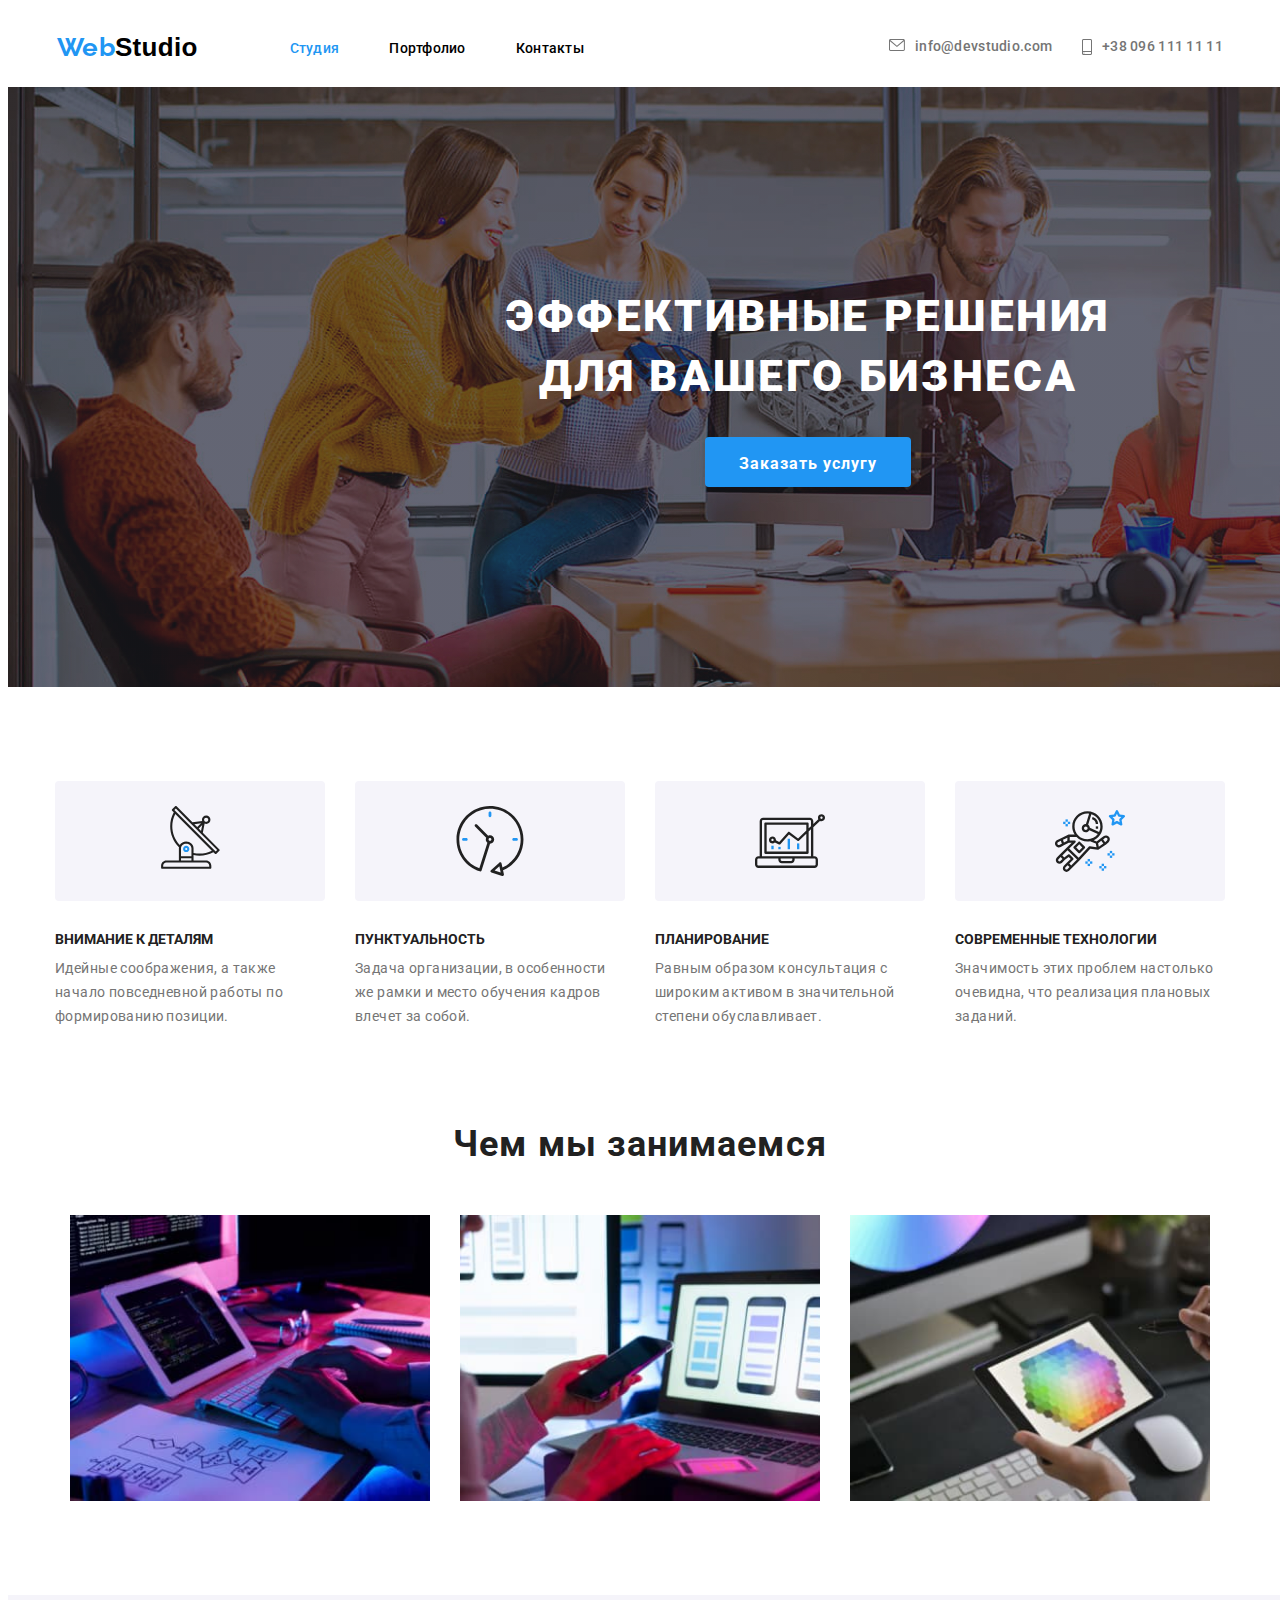
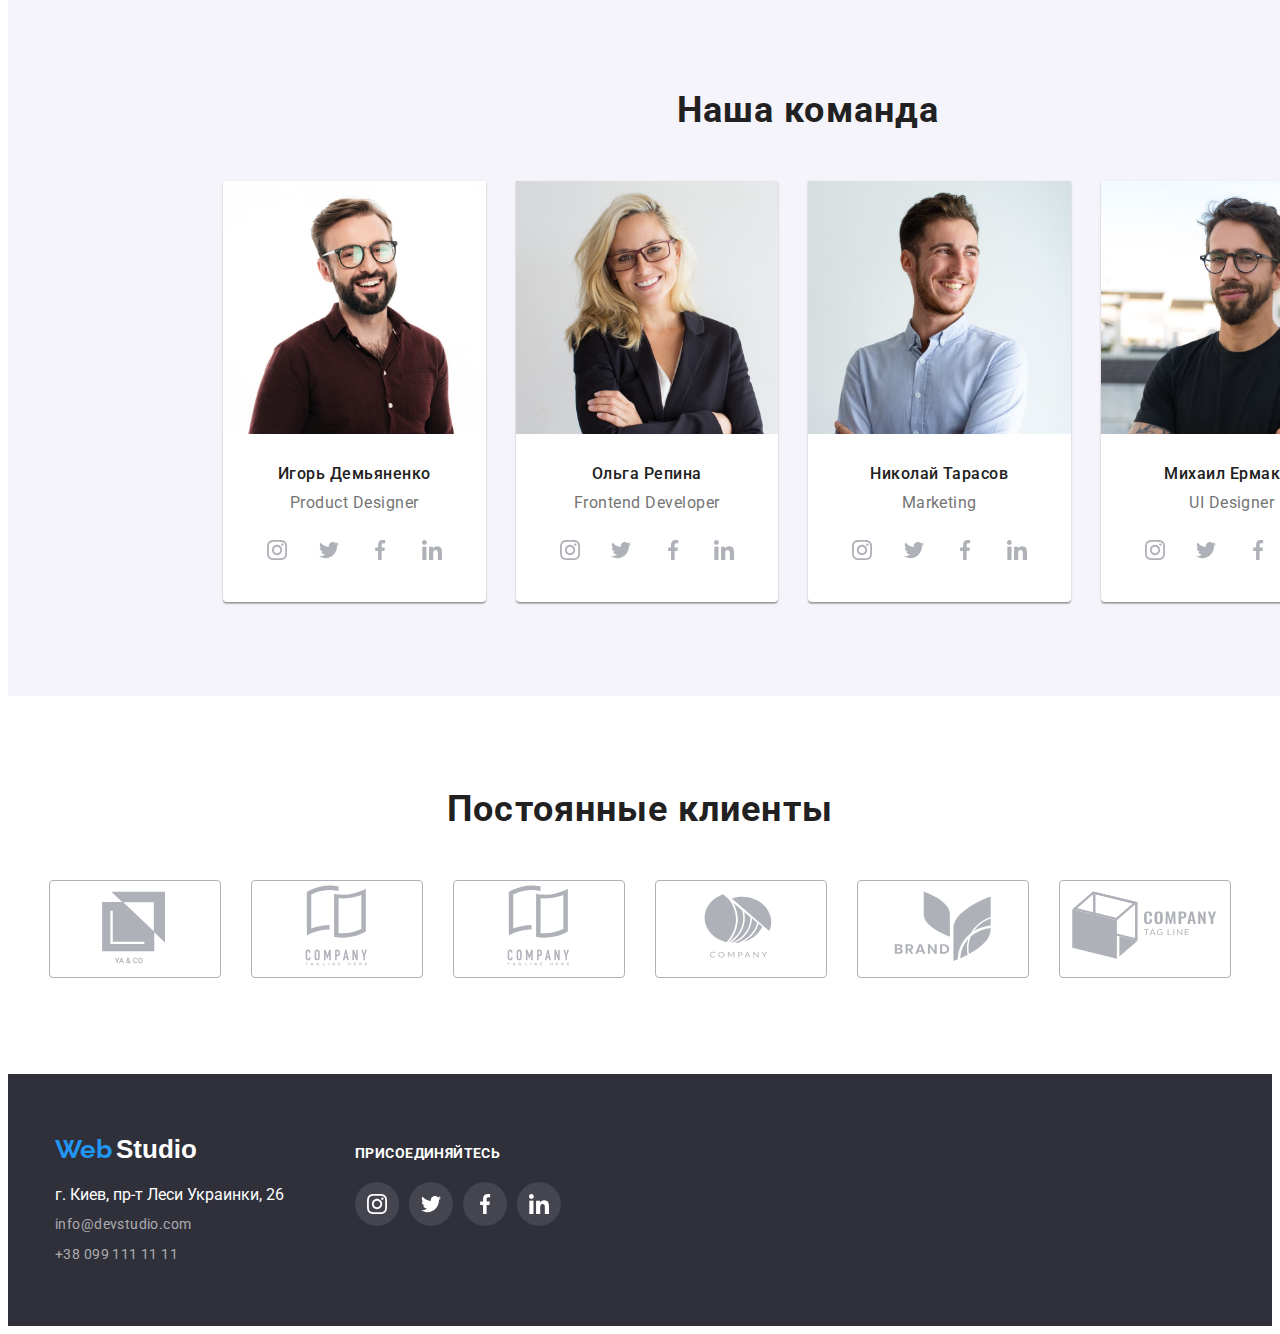
==== index.html @ f614deb0 "Add files via upload" ====
<!DOCTYPE html>
<html lang="ru">
<head>
    <meta charset="UTF-8">
    <meta http-equiv="X-UA-Compatible" content="IE=edge">
    <meta name="viewport" content="width=device-width, initial-scale=1.0">
    <link rel="preconnect" href="https://fonts.googleapis.com">
    <link rel="preconnect" href="https://fonts.gstatic.com" crossorigin>
    <link href="https://fonts.googleapis.com/css2?family=Oleo+Script&family=Raleway:wght@700&family=Roboto:wght@400;500;700;900&display=swap" rel="stylesheet">
    <link rel="stylesheet" href="https://cdnjs.cloudflare.com/ajax/libs/modern-normalize/1.1.0/modern-normalize.min.css" integrity="sha512-wpPYUAdjBVSE4KJnH1VR1HeZfpl1ub8YT/NKx4PuQ5NmX2tKuGu6U/JRp5y+Y8XG2tV+wKQpNHVUX03MfMFn9Q==" crossorigin="anonymous" referrerpolicy="no-referrer" />
    <link href="styles.css" rel="stylesheet">
    <title>HW №4</title>
</head>
<body>
    <!--Шапка сайта-->
    <header>
        <div class="header container">
            <nav class="navigation">
                <a class="link" href="/">
                <span class="web">Web</span>
                <span class="studio">Studio</span>
                </a>
            </nav>
            <ul class="navigation-list">
                <li class="list"> <a class="link current" href="/">Студия</a></li> 
                <li class="list"> <a class="link" href="portfolio.html">Портфолио</a></li> 
                <li class="list"> <a class="link" href="/">Контакты</a></li> 
            </ul>
    
            <ul class="contacts">
                <li class="mail-list list"><a class="mail link" href="mailto:info@devstudio.com">
                    <svg class="icon-mail">
                        <use href="/images/sprite.svg#icon-mail"></use>
                    </svg>info@devstudio.com</a></li>
                <li class="tel-list list"><a class="tel link" href="tel:+380961111111">
                    <svg class="icon-tel">
                        <use href="/images/sprite.svg#icon-tel"></use>
                    </svg>+38 096 111 11 11</a></li>   
            </ul>
        </div>
    </header>
    <!--Герой-->
<main>
    <section class="hero">
    <h1 class="hero-title">ЭФФЕКТИВНЫЕ РЕШЕНИЯ <br> ДЛЯ ВАШЕГО БИЗНЕСА</h1>
    <button class="hero-button" type="button">Заказать услугу</button>
    </section>

    <section class="features">
        <div class="container">
            <ul>
                <li class="features-list list">
                    <div class="features-box">
                        <svg class="features-icons">
                            <use href="/images/sprite.svg#icon-antenna"></use>
                        </svg>
                    </div>
                    <h3 class="features-title">Внимание к деталям</h3>
                    <p class="features-text">Идейные соображения, а также начало повседневной работы по формированию позиции.</p>
                </li>
                <li class="features-list list">
                    <div class="features-box">
                        <svg class="features-icons">
                            <use href="/images/sprite.svg#icon-clock"></use>
                        </svg>
                    </div>
                    <h3 class="features-title">Пунктуальность</h3>
                    <p class="features-text">Задача организации, в особенности же рамки и место обучения кадров влечет за собой.</p>
                </li>
                <li class="features-list list">
                    <div class="features-box">
                        <svg class="features-icons">
                            <use href="/images/sprite.svg#icon-diagram"></use>
                        </svg>
                    </div>
                    <h3 class="features-title">Планирование</h3>
                    <p class="features-text">Равным образом консультация с широким активом в значительной степени обуславливает.</p>
                </li>
                <li class="features-list list">
                    <div class="features-box">
                        <svg class="features-icons">
                            <use href="/images/sprite.svg#icon-astronaut"></use>
                        </svg>
                    </div>
                    <h3 class="features-title">Современные технологии</h3>
                    <p class="features-text">Значимость этих проблем настолько очевидна, что реализация плановых заданий.</p>
                </li>
            </ul>
        </div>
    </section>
    <!-- Чем мы занимаемся-->
    <section class="container">
        <div class="container">
            <h2 class="caption">Чем мы занимаемся</h2>
            <ul class="examples">
                <li class="list">
                    <img src="images/img1.jpg" alt="планируем" width="370" height="294">
                </li>
                <li class="list">
                    <img src="images/img2.jpg" alt="разрабатываем" width="370" height="294">
                </li>
                <li class="list">
                    <img src="images/img3.jpg" alt="результат" width="370" height="294">
                </li>
            </ul>
        </div>  
    </section>
    <!--Наша команда-->
    <section class="team">
        <div class="container">
            <h2 class="caption">Наша команда</h2>
            <ul class="team-list">
                <li class="team-list-card list">
                    <img src="images/photo1.jpg" alt="Игорь Демьяненко" width="270" height="260">
                    <div class="team-description">
                        <p class="name">Игорь Демьяненко</p>
                        <p class="position">Product Designer</p>
                        <ul class="social-list list">
                            <li class="social-list-item">
                                <a class="social-list-link" href="">
                                    <svg class="social-list-icon" width="20" height="20">
                                        <use href="./images/sprite.svg#icon-instagram"></use>
                                    </svg>
                                </a>
                            </li>
                            <li class="social-list-item">
                                <a class="social-list-link" href="">
                                    <svg class="social-list-icon" width="20" height="20">
                                        <use href="./images/sprite.svg#icon-twitter"></use>
                                    </svg>
                                </a>
                            </li>
                            <li class="social-list-item">
                                <a class="social-list-link" href="">
                                    <svg class="social-list-icon" width="20" height="20">
                                        <use href="./images/sprite.svg#icon-facebook"></use>
                                    </svg>
                                </a>
                            </li>
                            <li class="social-list-item">
                                <a class="social-list-link" href="">
                                    <svg class="social-list-icon" width="20" height="20">
                                        <use href="./images/sprite.svg#icon-linkedin"></use>
                                    </svg>
                                </a>
                            </li>
                        </ul>
                    </div>
                </li>
                <li class="team-list-card list">
                    <img src="images/photo2.jpg" alt="Ольга Репина" width="270" height="260">
                    <div class="team-description">
                        <p class="name">Ольга Репина</p>
                        <p class="position">Frontend Developer</p>
                        <ul class="social-list list">
                            <li class="social-list-item">
                                <a class="social-list-link" href="">
                                    <svg class="social-list-icon" width="20" height="20">
                                        <use href="./images/sprite.svg#icon-instagram"></use>
                                    </svg>
                                </a>
                            </li>
                            <li class="social-list-item">
                                <a class="social-list-link" href="">
                                    <svg class="social-list-icon" width="20" height="20">
                                        <use href="./images/sprite.svg#icon-twitter"></use>
                                    </svg>
                                </a>
                            </li>
                            <li class="social-list-item">
                                <a class="social-list-link" href="">
                                    <svg class="social-list-icon" width="20" height="20">
                                        <use href="./images/sprite.svg#icon-facebook"></use>
                                    </svg>
                                </a>
                            </li>
                            <li class="social-list-item">
                                <a class="social-list-link" href="">
                                    <svg class="social-list-icon" width="20" height="20">
                                        <use href="./images/sprite.svg#icon-linkedin"></use>
                                    </svg>
                                </a>
                            </li>
                        </ul>
                    </div>
                </li>
                <li class="team-list-card list">
                    <img src="images/photo3.jpg" alt="Николай Тарасов" width="270" height="260">
                    <div class="team-description">
                        <p class="name">Николай Тарасов</p>
                        <p class="position">Marketing</p>
                        <ul class="social-list list">
                            <li class="social-list-item">
                                <a class="social-list-link" href="">
                                    <svg class="social-list-icon" width="20" height="20">
                                        <use href="./images/sprite.svg#icon-instagram"></use>
                                    </svg>
                                </a>
                            </li>
                            <li class="social-list-item">
                                <a class="social-list-link" href="">
                                    <svg class="social-list-icon" width="20" height="20">
                                        <use href="./images/sprite.svg#icon-twitter"></use>
                                    </svg>
                                </a>
                            </li>
                            <li class="social-list-item">
                                <a class="social-list-link" href="">
                                    <svg class="social-list-icon" width="20" height="20">
                                        <use href="./images/sprite.svg#icon-facebook"></use>
                                    </svg>
                                </a>
                            </li>
                            <li class="social-list-item">
                                <a class="social-list-link" href="">
                                    <svg class="social-list-icon" width="20" height="20">
                                        <use href="./images/sprite.svg#icon-linkedin"></use>
                                    </svg>
                                </a>
                            </li>
                        </ul>
                    </div>
                </li>
                <li class="team-list-card list">
                    <img src="images/photo4.jpg" alt="Михаил Ермаков" width="270" height="260">
                    <div class="team-description">
                        <p class="name">Михаил Ермаков</p>
                        <p class="position">UI Designer</p>
                        <ul class="social-list list">
                            <li class="social-list-item">
                                <a class="social-list-link" href="">
                                    <svg class="social-list-icon" width="20" height="20">
                                        <use href="./images/sprite.svg#icon-instagram"></use>
                                    </svg>
                                </a>
                            </li>
                            <li class="social-list-item">
                                <a class="social-list-link" href="">
                                    <svg class="social-list-icon" width="20" height="20">
                                        <use href="./images/sprite.svg#icon-twitter"></use>
                                    </svg>
                                </a>
                            </li>
                            <li class="social-list-item">
                                <a class="social-list-link" href="">
                                    <svg class="social-list-icon" width="20" height="20">
                                        <use href="./images/sprite.svg#icon-facebook"></use>
                                    </svg>
                                </a>
                            </li>
                            <li class="social-list-item">
                                <a class="social-list-link" href="">
                                    <svg class="social-list-icon" width="20" height="20">
                                        <use href="./images/sprite.svg#icon-linkedin"></use>
                                    </svg>
                                </a>
                            </li>
                        </ul>
                    </div>
                </li>
            </ul>
        </div>   
    </section>

    <section class="all-clients">
        <div class="container">
            <h2 class="caption">Постоянные клиенты</h2>
            <ul class="clients list">
                <li class="clients-list">
                <a class="clients-list-link" href="">
                    <svg class="clients-list-icon" width="170" height="92">
                        <use href="./images/sprite.svg#icon-client1"></use>
                    </svg>
                </a>
                </li>
                <li class="clients-list">
                    <a class="clients-list-link" href="">
                        <svg class="clients-list-icon" width="170" height="92">
                            <use href="./images/sprite.svg#icon-client2"></use>
                        </svg>
                    </a>
                </li>
                <li class="clients-list">
                    <a class="clients-list-link" href="">
                        <svg class="clients-list-icon" width="170" height="92">
                            <use href="./images/sprite.svg#icon-client3"></use>
                        </svg>
                    </a>
                </li>
                <li class="clients-list">
                    <a class="clients-list-link" href="">
                        <svg class="clients-list-icon" width="170" height="92">
                            <use href="./images/sprite.svg#icon-client4"></use>
                        </svg>
                    </a>
                </li>
                <li class="clients-list">
                    <a class="clients-list-link" href="">
                        <svg class="clients-list-icon" width="170" height="92">
                            <use href="./images/sprite.svg#icon-client5"></use>
                        </svg>
                    </a>
                </li>
                <li class="clients-list">
                    <a class="clients-list-link" href="">
                        <svg class="clients-list-icon" width="170" height="92">
                            <use href="./images/sprite.svg#icon-client6"></use>
                        </svg>
                    </a>
                </li>
            </ul>
        </div>
    </section>
</main>
<!--Футер-->
<footer>
    <div class="footer">
        <div class="footer-adress-list">
            <a class="logo link" href="/">
                <span class="web">Web</span>
                <span class="studio">Studio</span>
            </a>
            <address class="footer-address">
                <p class="address">г. Киев, пр-т Леси Украинки, 26</p>
                <a class="mail link" href="mailto:info@devstudio.com">info@devstudio.com</a>
                <a class="tel link" href="tel:+380991111111">+38 099 111 11 11</a>
            </address>
        </div>
        <div class="footer-social-links">
            <p class="footer-text">Присоединяйтесь</p>
            <ul class="footer-items">
                <li class="footer-list list">
                    <a class="footer-social-list-link">
                        <svg class="footer-icons" width="20" height="20">
                            <use href="./images/sprite.svg#icon-instagram" </use>
                        </svg>
                    </a>
                </li>
                <li class="footer-list list">
                    <a class="footer-social-list-link">
                        <svg class="footer-icons" width="20" height="20">
                            <use href="./images/sprite.svg#icon-twitter" </use>
                        </svg>
                    </a>
                </li>
                <li class="footer-list list">
                    <a class="footer-social-list-link">
                        <svg class="footer-icons" width="20" height="20">
                            <use href="./images/sprite.svg#icon-facebook" </use>
                        </svg>
                    </a>
                </li>
                <li class="footer-list list">
                    <a class="footer-social-list-link">
                        <svg class="footer-icons" width="20" height="20">
                            <use href="./images/sprite.svg#icon-linkedin" </use>
                        </svg>
                    </a>
                </li>
            </ul>
        </div>
    </div>
   
</footer>
</body>
</html>
---- styles.css ----
:root {
--accent-color: #2196F3;
--dark-grey-color: #212121;
--grey-color: #757575;
--black-color: #000000;
--white-color: #FFFFFF; 
--bg-color: #2F303A;
--icons-color: #AFB1B8;
}
*,
*::before,
*::after {
  box-sizing: border-box;
}
h1,
h2,
h3,
h4,
h5,
h6,
p {
  margin-top: 0;
  margin-bottom: 0;

}
body {
    font-family: 'Roboto', sans-serif;
    font-style: normal;
    color: var(--dark-grey-color);
}
ul, ol {
    margin-top: 0;
    margin-bottom: 0;
    padding-left: 0;
}

img {
    display: block;
    max-width: 100%;
    height: auto;
    margin: 0;

}
address {
    font-style: normal;
}
header {
    padding-top: 24px;
    padding-bottom: 24px;
}
.container {
    max-width: 1200px;
    margin-left: auto;
    margin-right: auto;
    padding-left: 15px;
    padding-right: 15px;
}
.header {
    display: flex;
    justify-content: center;
    align-items: center;  
}
button {
    cursor: pointer;
}
section {
    padding-bottom: 94px;
}
.list {
    list-style: none;
}
.link {
    text-decoration: none;
}
.link.current {
    color: var(--accent-color);
}
.navigation {
    margin-right: 92px;
}
.navigation-list {
    display: flex;
}
.navigation-list a {
    font-weight: 500;
    font-size: 14px;
    line-height: 1.14;
    letter-spacing: 0.02em;
    color: var(--black-color);
}
.navigation-list li:not(:last-child) {
    margin-right: 50px;
}

.navigation a {
    display:flex;
    color: var(--dark-grey-color);
    font-weight: 500;
    font-size: 14px;
    line-height: 1.14;
    letter-spacing: 0.02em;
}
.navigation a:hover,
.navigation a:focus {
    color: var(--accent-color);
}
.web {
    font-family: 'Raleway', sans-serif;
    font-weight: bold;
    font-size: 26px;
    line-height: 1.19;
    color: var(--accent-color);
}
.studio {
    font-family: 'Oleo', sans-serif;
    font-weight: bold;
    font-size: 26px;
    line-height: 1.19;
    color: var(--black-color);
}
.contacts {
    display: flex;
}
.mail-list {
    margin-left: 305px;
}
.tel-list {
    margin-left: 30px;
}
.mail-list a,
.tel-list a {
    display: flex;
    text-align: center;
    justify-content: center;
}
.mail, .tel {
    display: inline-block;
    font-weight: 500;
    font-size: 14px;
    line-height: 1.14;
    letter-spacing: 0.02em;
    color: var(--grey-color);
    min-width: 122px;
}
.mail:hover,
.mail:focus,
.tel:hover,
.tel:focus {
    color: var(--accent-color);
}

.icon-mail {
    fill: currentColor;
    width: 16px;
    height: 12px;
    margin-right: 10px;
    vertical-align: middle;
}
.icon-tel {
    fill: currentColor;
    width: 10px;
    height: 16px;
    margin-right: 10px;
    vertical-align: middle;
}
.hero {
    min-width: 1600px;
    height: 600px;
    background-size: cover;
    background-image: linear-gradient(rgba(47, 48, 58, 0.4),rgba(47, 48, 58, 0.4)), url(/images/bg.jpg);
    background-repeat: no-repeat;
    text-align: center;
    padding-top: 200px;
    padding-bottom: 200px;
    margin: 0 auto;
}

.hero-title {
    color: var(--white-color);
    text-transform: uppercase;
    font-weight: 900;
    font-size: 44px;
    line-height: 1.36;
    letter-spacing: 0.06em;
    text-align: center;
    padding-bottom: 30px;
}
.hero-button {
    font-family: 'Roboto', sans-serif;
    font-style: normal;
    min-width: 200px;
    height: 50px;
    font-weight: bold;
    font-size: 16px;
    line-height: 1.88;
    letter-spacing: 0.06em;
    text-align: center;
    background-color: var(--accent-color);
    color: var(--white-color);
    padding: 10px 32px;
    margin: 0 auto;
    box-shadow: 0px 4px 4px rgba(0, 0, 0, 0.15);
    border-radius: 4px;
    border-color: transparent;
}
.caption {
    font-weight: bold;
    font-size: 36px;
    line-height: 1.17;
    text-align: center;
    letter-spacing: 0.03em;
    margin-bottom: 50px;
}
.features {
    margin: 0 auto;
    padding-top: 94px;
    padding-bottom: 94px;
}
.features ul {
    display: flex;
}
.features-list {
    width: 270px;
}
.features-list:not(:last-child) {
    margin-right: 30px;
}
.features-box {
    display: flex;
    align-items: center; 
    justify-content: center;
    width: 270px;
    height: 120px;
    background-color: #F5F4FA;
    border-radius: 4px;
    border-color: transparent;
    margin-bottom: 30px;
}
.features-icons {
    width: 70px;
    height: 70px;
}
.features-title {
    font-weight: bold;
    font-size: 14px;
    line-height: 16px;
    letter-spacing: 1.14;
    text-transform: uppercase;
    margin-bottom: 10px;
}
.features-text {
    font-family: 'Roboto', sans-serif;
    font-style: normal;
    font-weight: normal;
    font-size: 14px;
    line-height: 1.71;
    letter-spacing: 0.03em;
    color: var(--grey-color);
}
.examples {
    display: flex;
    margin: 0 auto;
    flex-basis: calc(100% / 3 -30px);
}
.examples li:not(:last-child) {
    margin-right: 30px;
}
.team {
    display: flex;
    padding-top: 94px;;
    padding-bottom: 94px;
    background-color: #F5F4FA;
    min-width: 1600px;
}

.team-list {
    display: flex;
    align-items: center;
}
.team-list-card {
    box-sizing: border-box;
    margin-right: 30px;
    flex-basis: calc(100% / 4 -30px);
    background-color: var(--white-color);
    box-shadow: 0px 1px 3px rgba(0, 0, 0, 0.12), 0px 1px 1px rgba(0, 0, 0, 0.14), 0px 2px 1px rgba(0, 0, 0, 0.2);
    border-radius: 0px 0px 4px 4px;
}
.team-list-card img {
    width: 100%;
}
.team-list-card:not(:last-child) {
    margin-right: 30px;
}
.team-description {
    padding-top: 30px;
    padding-bottom: 30px;
    padding-left: 32px;
    padding-right: 32px;
}
.name {
    font-weight: 500;
    font-size: 16px;
    line-height: 1.19;
    text-align: center;
    letter-spacing: 0.03em;
    margin-bottom: 10px;
}
.position {
    font-weight: normal;
    font-size: 16px;
    line-height: 1.19;
    text-align: center;
    letter-spacing: 0.03em;
    color: var(--grey-color);
}
.social-list {
    display: flex;
    justify-content: space-between;
    margin-top: 16px;
}

.social-list-link {
    display: flex;
    align-items: center;
    justify-content: center;
    width: 44px;
    height: 44px;
    background-color: none;
    border-radius: 50%;
}
.social-list-link:hover,
.social-list-link:focus {
    background-color: var(--accent-color);
}
.social-list-icon, .clients-list-icon {
    fill: var(--icons-color);
}
.social-list-link:hover .social-list-icon,
.social-list-link:focus .social-list-icon {
    fill: var(--white-color);
}
.all-clients {
    padding-top: 92px;
    padding-bottom: 96px;
}
.clients {
    display: flex;
    text-align: center;
    justify-content: center;
}
.clients-list {
    border: 1px solid var(--icons-color);
    border-radius: 4px;
}
.clients-list:not(:last-child) {
    margin-right: 30px;
}
.clients-list:hover,
.clients-list:focus {
    fill: var(--accent-color);
    border: 1px solid var(--accent-color);
}
.clients-list-link:hover .clients-list-icon,
.clients-list-link:focus .clients-list-icon {
    fill: var(--accent-color);
}
footer {
    height: 252px;
    background-color: var(--bg-color);
}
footer .studio,
footer .address {
    color: var(--white-color);
}
.footer {
    display: flex;
    align-items: baseline;
    width: 1200px;
    margin-left: auto;
    margin-right: auto;
    padding: 60px 15px;
}
.footer-address {
    margin-top: 20px;
}
.footer-address a {
    font-family: 'Roboto', sans-serif;
    font-style: normal;
    font-weight: normal;
    font-size: 14px;
    line-height: 1.71;
    letter-spacing: 0.03em;
    color: rgba(255, 255, 255, 0.6);
}

address .mail {
    display: block;
    margin-top: 9px;
    margin-bottom: 6px;
}
.footer-adress-list {
    min-width: 230px;
    margin-right: 70px;
}
.footer-social-links {
    min-width: 206px;
}
.footer-text {
    font-family: 'Roboto',sans-serif;
    font-style: normal;
    font-weight: 700;
    font-size: 14px;
    font-weight: 16px;
    line-height: 1.14;
    letter-spacing: 0.03em;
    text-transform: uppercase;
    color: var(--white-color);
    margin-bottom: 20px;

}
.footer-items {
    display: flex;
}
.footer-list:not(:last-child) {
    margin-right: 10px;
}

.footer-social-list-link {
    display: flex;
    align-items: center;
    justify-content: center;
    width: 44px;
    height: 44px;
    background-color: rgba(255, 255, 255, 0.1);
    border-radius: 50%;
}
.footer-social-list-link:hover,
.footer-social-list-link:focus {
    background-color: var(--accent-color);
}
.footer-icons {
    fill: var(--white-color);
}
.portfolio-header {
    border-bottom: 1px solid #ECECEC;
}
.menu {
    padding-top: 94px;
    padding-bottom: 94px;
}
.menu-list {
    display: flex;
    justify-content: center;
    margin-bottom: 50px;
}
.menu-list li:not(:last-child) {
    margin-right: 8px;
}
.menu-btn {
    font-family: 'Roboto', sans-serif; 
    font-style: normal;
    font-weight: 500;
    font-size: 16px;
    line-height: 1.625;
    text-align: center;
    letter-spacing: 0.03em;
    background-color: #F5F4FA;
    color: var(--dark-grey-color);
    border-radius: 4px;
    border: transparent;
    padding: 6px 22px;
}
.menu-btn:hover,
.menu-btn:focus {
    background-color: var(--accent-color);
    color: var(--white-color);
}
.gallery {
    display: flex;
    flex-wrap: wrap;
    margin-right: -30px;
    margin-bottom: -30px;
}
.gallery-list {
    margin-right: 30px;
    margin-bottom: 30px;
    flex-basis: calc(100%/3 - 30px);
}
.gallery-list:nth-child(3n) {
    margin-right: 0;
}

.gallery-list img {
    width: 370px;
}
.gallery-description {
    box-sizing: content-box;
    border:  1px solid #EEEEEE;
    padding: 20px 24px;
}
.gallery-title {
    font-weight: bold;
    font-size: 18px;
    line-height: 36px;
    letter-spacing: 0.06em;
    color: var(--dark-grey-color);

}  
.gallery-text {
    font-weight: normal;
    font-size: 16px;
    line-height: 30px;
    letter-spacing: 0.03em;
    color: var(--grey-color);
    margin-top: 4px;
}
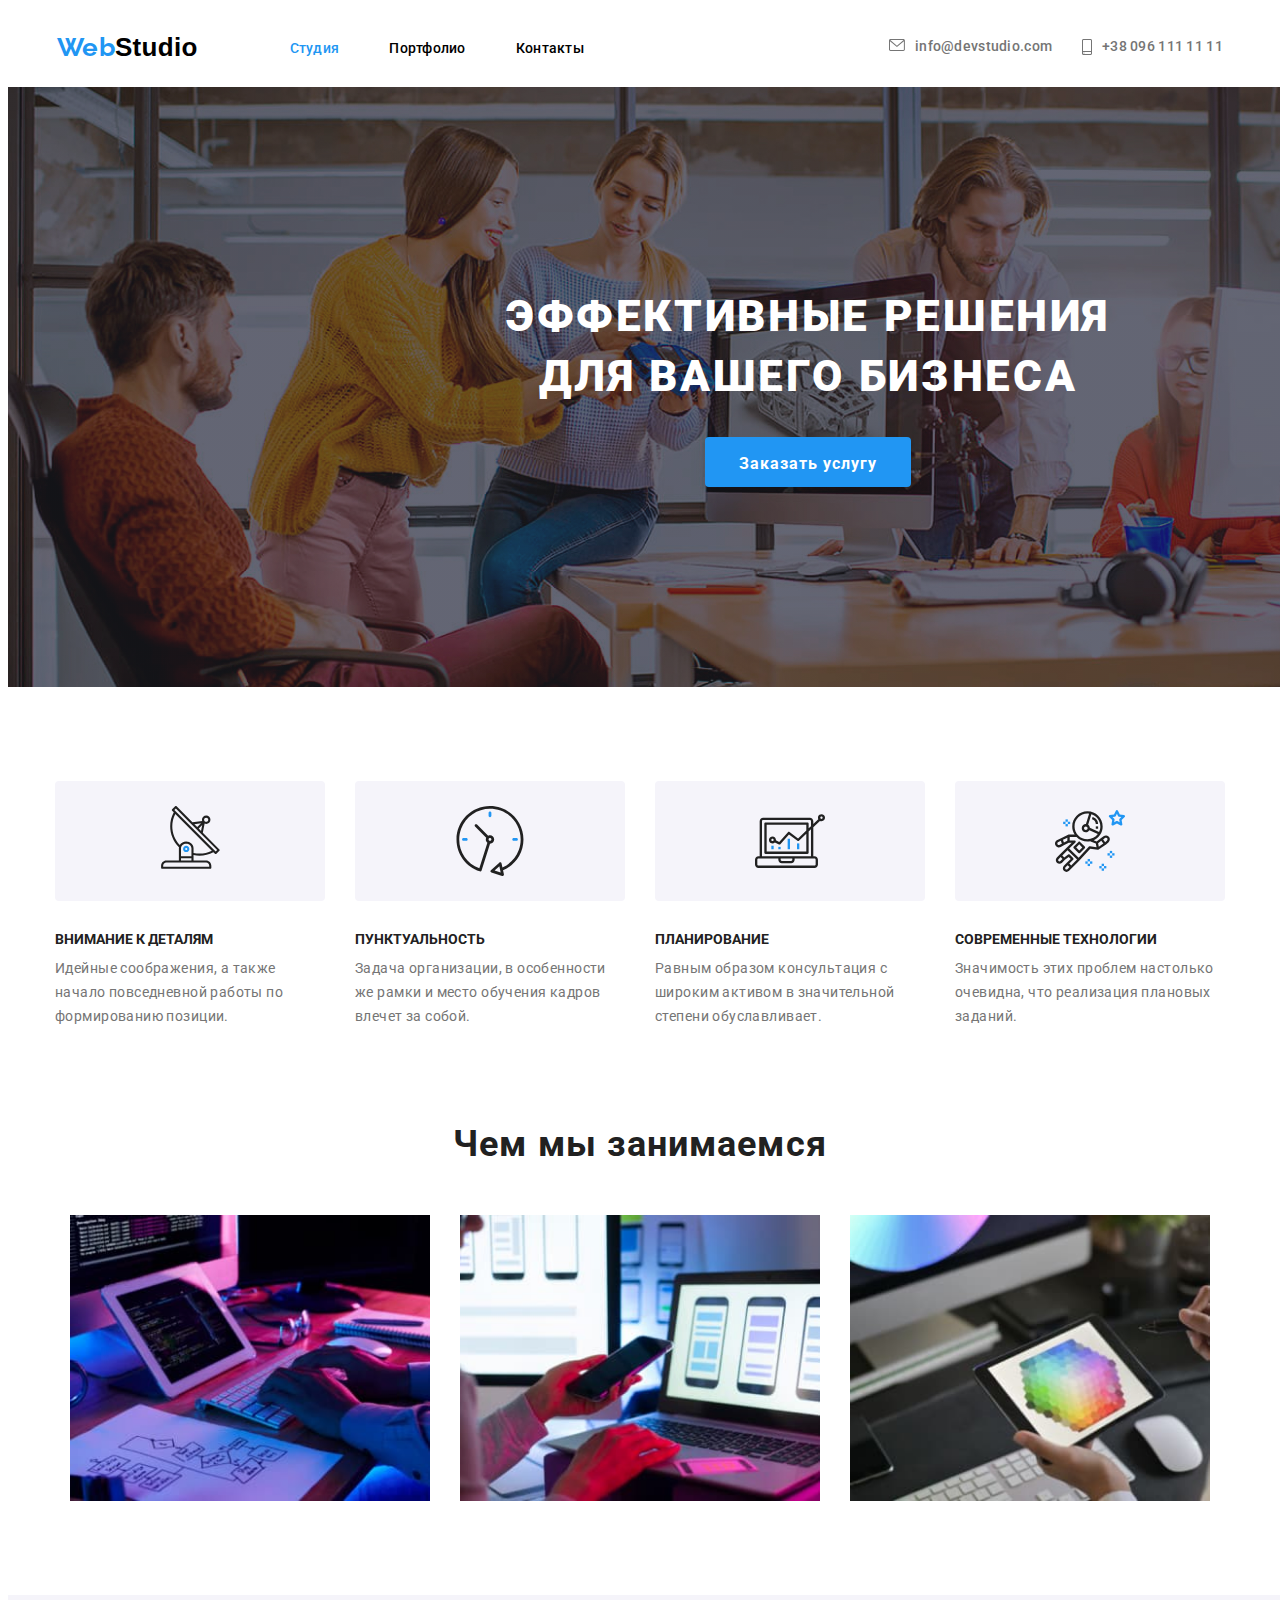
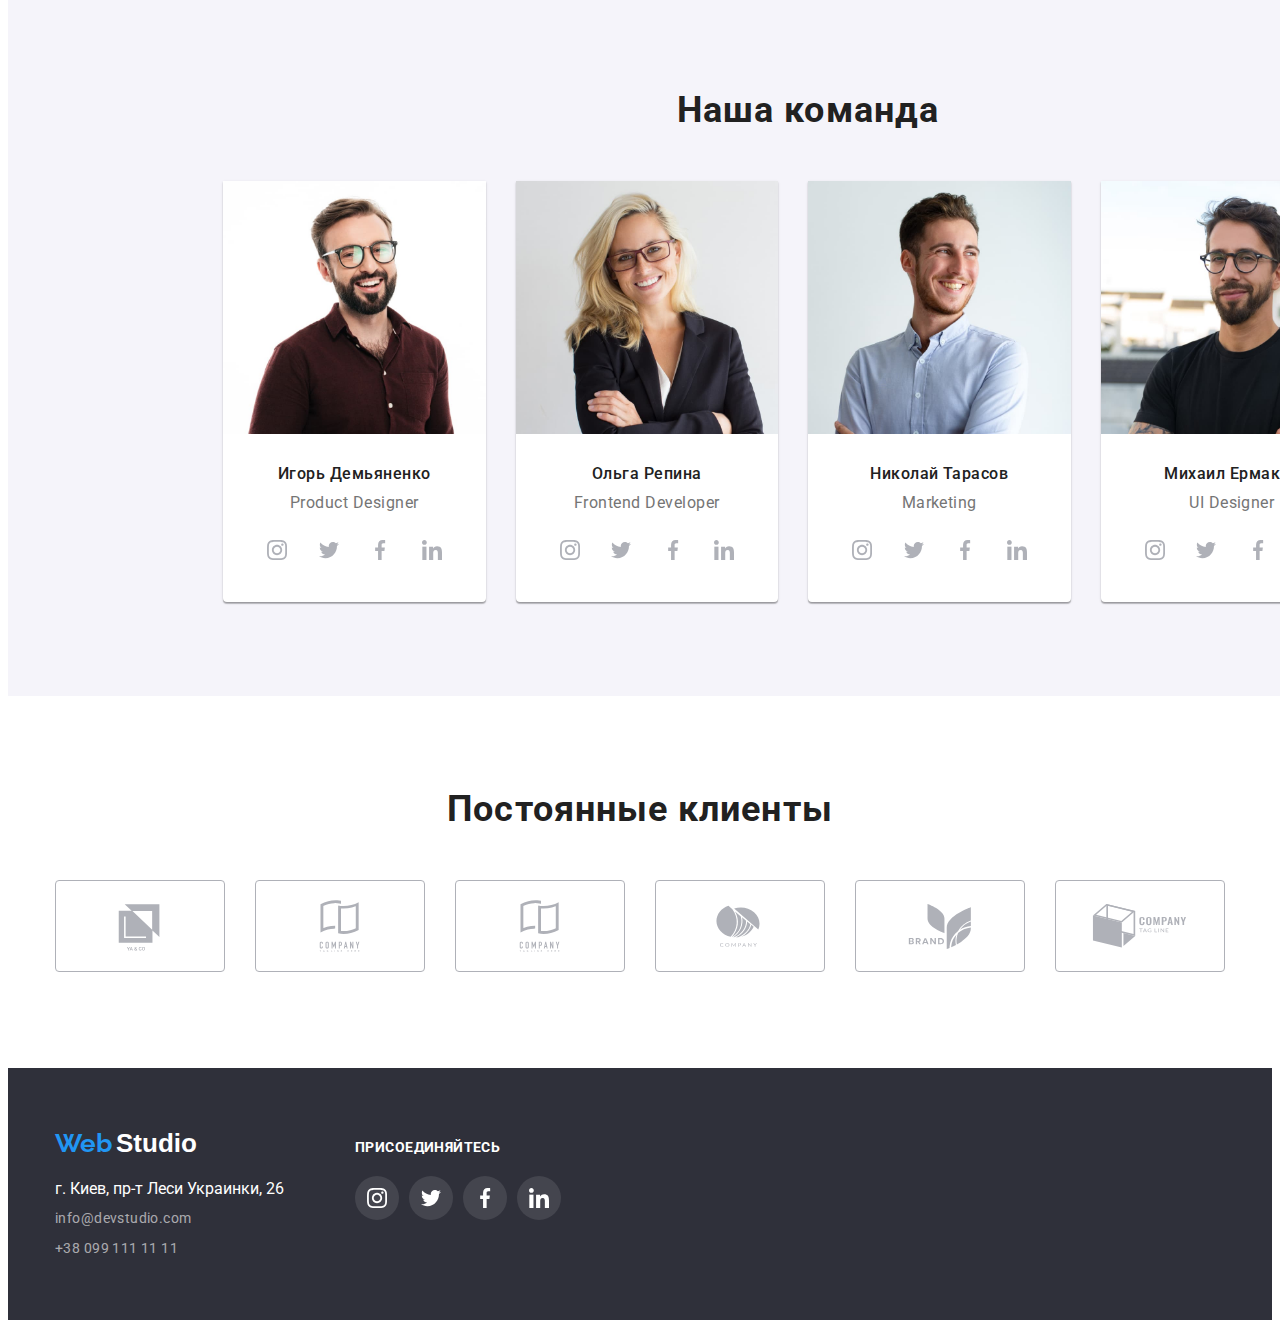
==== commit c0cbe106: "Add files via upload" ====
--- a/index.html
+++ b/index.html
@@ -30,11 +30,11 @@
             <ul class="contacts">
                 <li class="mail-list list"><a class="mail link" href="mailto:info@devstudio.com">
                     <svg class="icon-mail">
-                        <use href="/images/sprite.svg#icon-mail"></use>
+                        <use href="images/sprite.svg#icon-mail"></use>
                     </svg>info@devstudio.com</a></li>
                 <li class="tel-list list"><a class="tel link" href="tel:+380961111111">
                     <svg class="icon-tel">
-                        <use href="/images/sprite.svg#icon-tel"></use>
+                        <use href="images/sprite.svg#icon-tel"></use>
                     </svg>+38 096 111 11 11</a></li>   
             </ul>
         </div>
@@ -52,7 +52,7 @@
                 <li class="features-list list">
                     <div class="features-box">
                         <svg class="features-icons">
-                            <use href="/images/sprite.svg#icon-antenna"></use>
+                            <use href="images/sprite.svg#icon-antenna"></use>
                         </svg>
                     </div>
                     <h3 class="features-title">Внимание к деталям</h3>
@@ -61,7 +61,7 @@
                 <li class="features-list list">
                     <div class="features-box">
                         <svg class="features-icons">
-                            <use href="/images/sprite.svg#icon-clock"></use>
+                            <use href="images/sprite.svg#icon-clock"></use>
                         </svg>
                     </div>
                     <h3 class="features-title">Пунктуальность</h3>
@@ -70,7 +70,7 @@
                 <li class="features-list list">
                     <div class="features-box">
                         <svg class="features-icons">
-                            <use href="/images/sprite.svg#icon-diagram"></use>
+                            <use href="images/sprite.svg#icon-diagram"></use>
                         </svg>
                     </div>
                     <h3 class="features-title">Планирование</h3>
@@ -79,7 +79,7 @@
                 <li class="features-list list">
                     <div class="features-box">
                         <svg class="features-icons">
-                            <use href="/images/sprite.svg#icon-astronaut"></use>
+                            <use href="images/sprite.svg#icon-astronaut"></use>
                         </svg>
                     </div>
                     <h3 class="features-title">Современные технологии</h3>
@@ -268,42 +268,42 @@
             <ul class="clients list">
                 <li class="clients-list">
                 <a class="clients-list-link" href="">
-                    <svg class="clients-list-icon" width="170" height="92">
+                    <svg class="clients-list-icon" width="106" height="60">
                         <use href="./images/sprite.svg#icon-client1"></use>
                     </svg>
                 </a>
                 </li>
                 <li class="clients-list">
                     <a class="clients-list-link" href="">
-                        <svg class="clients-list-icon" width="170" height="92">
+                        <svg class="clients-list-icon" width="106" height="60">
                             <use href="./images/sprite.svg#icon-client2"></use>
                         </svg>
                     </a>
                 </li>
                 <li class="clients-list">
                     <a class="clients-list-link" href="">
-                        <svg class="clients-list-icon" width="170" height="92">
+                        <svg class="clients-list-icon" width="106" height="60">
                             <use href="./images/sprite.svg#icon-client3"></use>
                         </svg>
                     </a>
                 </li>
                 <li class="clients-list">
                     <a class="clients-list-link" href="">
-                        <svg class="clients-list-icon" width="170" height="92">
+                        <svg class="clients-list-icon" width="106" height="60">
                             <use href="./images/sprite.svg#icon-client4"></use>
                         </svg>
                     </a>
                 </li>
                 <li class="clients-list">
                     <a class="clients-list-link" href="">
-                        <svg class="clients-list-icon" width="170" height="92">
+                        <svg class="clients-list-icon" width="106" height="60">
                             <use href="./images/sprite.svg#icon-client5"></use>
                         </svg>
                     </a>
                 </li>
                 <li class="clients-list">
                     <a class="clients-list-link" href="">
-                        <svg class="clients-list-icon" width="170" height="92">
+                        <svg class="clients-list-icon" width="106" height="60">
                             <use href="./images/sprite.svg#icon-client6"></use>
                         </svg>
                     </a>
@@ -332,28 +332,28 @@
                 <li class="footer-list list">
                     <a class="footer-social-list-link">
                         <svg class="footer-icons" width="20" height="20">
-                            <use href="./images/sprite.svg#icon-instagram" </use>
+                            <use href="./images/sprite.svg#icon-instagram"></use>
                         </svg>
                     </a>
                 </li>
                 <li class="footer-list list">
                     <a class="footer-social-list-link">
                         <svg class="footer-icons" width="20" height="20">
-                            <use href="./images/sprite.svg#icon-twitter" </use>
+                            <use href="./images/sprite.svg#icon-twitter"></use>
                         </svg>
                     </a>
                 </li>
                 <li class="footer-list list">
                     <a class="footer-social-list-link">
                         <svg class="footer-icons" width="20" height="20">
-                            <use href="./images/sprite.svg#icon-facebook" </use>
+                            <use href="./images/sprite.svg#icon-facebook"></use>
                         </svg>
                     </a>
                 </li>
                 <li class="footer-list list">
                     <a class="footer-social-list-link">
                         <svg class="footer-icons" width="20" height="20">
-                            <use href="./images/sprite.svg#icon-linkedin" </use>
+                            <use href="./images/sprite.svg#icon-linkedin"></use>
                         </svg>
                     </a>
                 </li>
--- a/styles.css
+++ b/styles.css
@@ -101,7 +101,9 @@
     letter-spacing: 0.02em;
 }
 .navigation a:hover,
-.navigation a:focus {
+.navigation a:focus,
+.navigation-list a:hover,
+.navigation-list a:focus {
     color: var(--accent-color);
 }
 .web {
@@ -167,7 +169,7 @@
     min-width: 1600px;
     height: 600px;
     background-size: cover;
-    background-image: linear-gradient(rgba(47, 48, 58, 0.4),rgba(47, 48, 58, 0.4)), url(/images/bg.jpg);
+    background-image: linear-gradient(rgba(47, 48, 58, 0.4),rgba(47, 48, 58, 0.4)), url(images/bg.jpg);
     background-repeat: no-repeat;
     text-align: center;
     padding-top: 200px;
@@ -349,6 +351,11 @@
     justify-content: center;
 }
 .clients-list {
+    display: flex;
+    text-align: center;
+    justify-content: center;
+    width: 170px;
+    height: 92px;
     border: 1px solid var(--icons-color);
     border-radius: 4px;
 }
@@ -359,6 +366,9 @@
 .clients-list:focus {
     fill: var(--accent-color);
     border: 1px solid var(--accent-color);
+}
+.clients-list-link {
+   margin: 16px 32px;
 }
 .clients-list-link:hover .clients-list-icon,
 .clients-list-link:focus .clients-list-icon {
@@ -481,6 +491,7 @@
     margin-right: -30px;
     margin-bottom: -30px;
 }
+
 .gallery-list {
     margin-right: 30px;
     margin-bottom: 30px;
@@ -489,8 +500,12 @@
 .gallery-list:nth-child(3n) {
     margin-right: 0;
 }
-
-.gallery-list img {
+.gallery-card:hover,
+.gallery-card:focus {
+    box-shadow: 2px 6px 8px 1px rgba(0, 0, 0, 0.3);;
+  
+}
+.gallery-photo {
     width: 370px;
 }
 .gallery-description {
@@ -498,6 +513,7 @@
     border:  1px solid #EEEEEE;
     padding: 20px 24px;
 }
+
 .gallery-title {
     font-weight: bold;
     font-size: 18px;
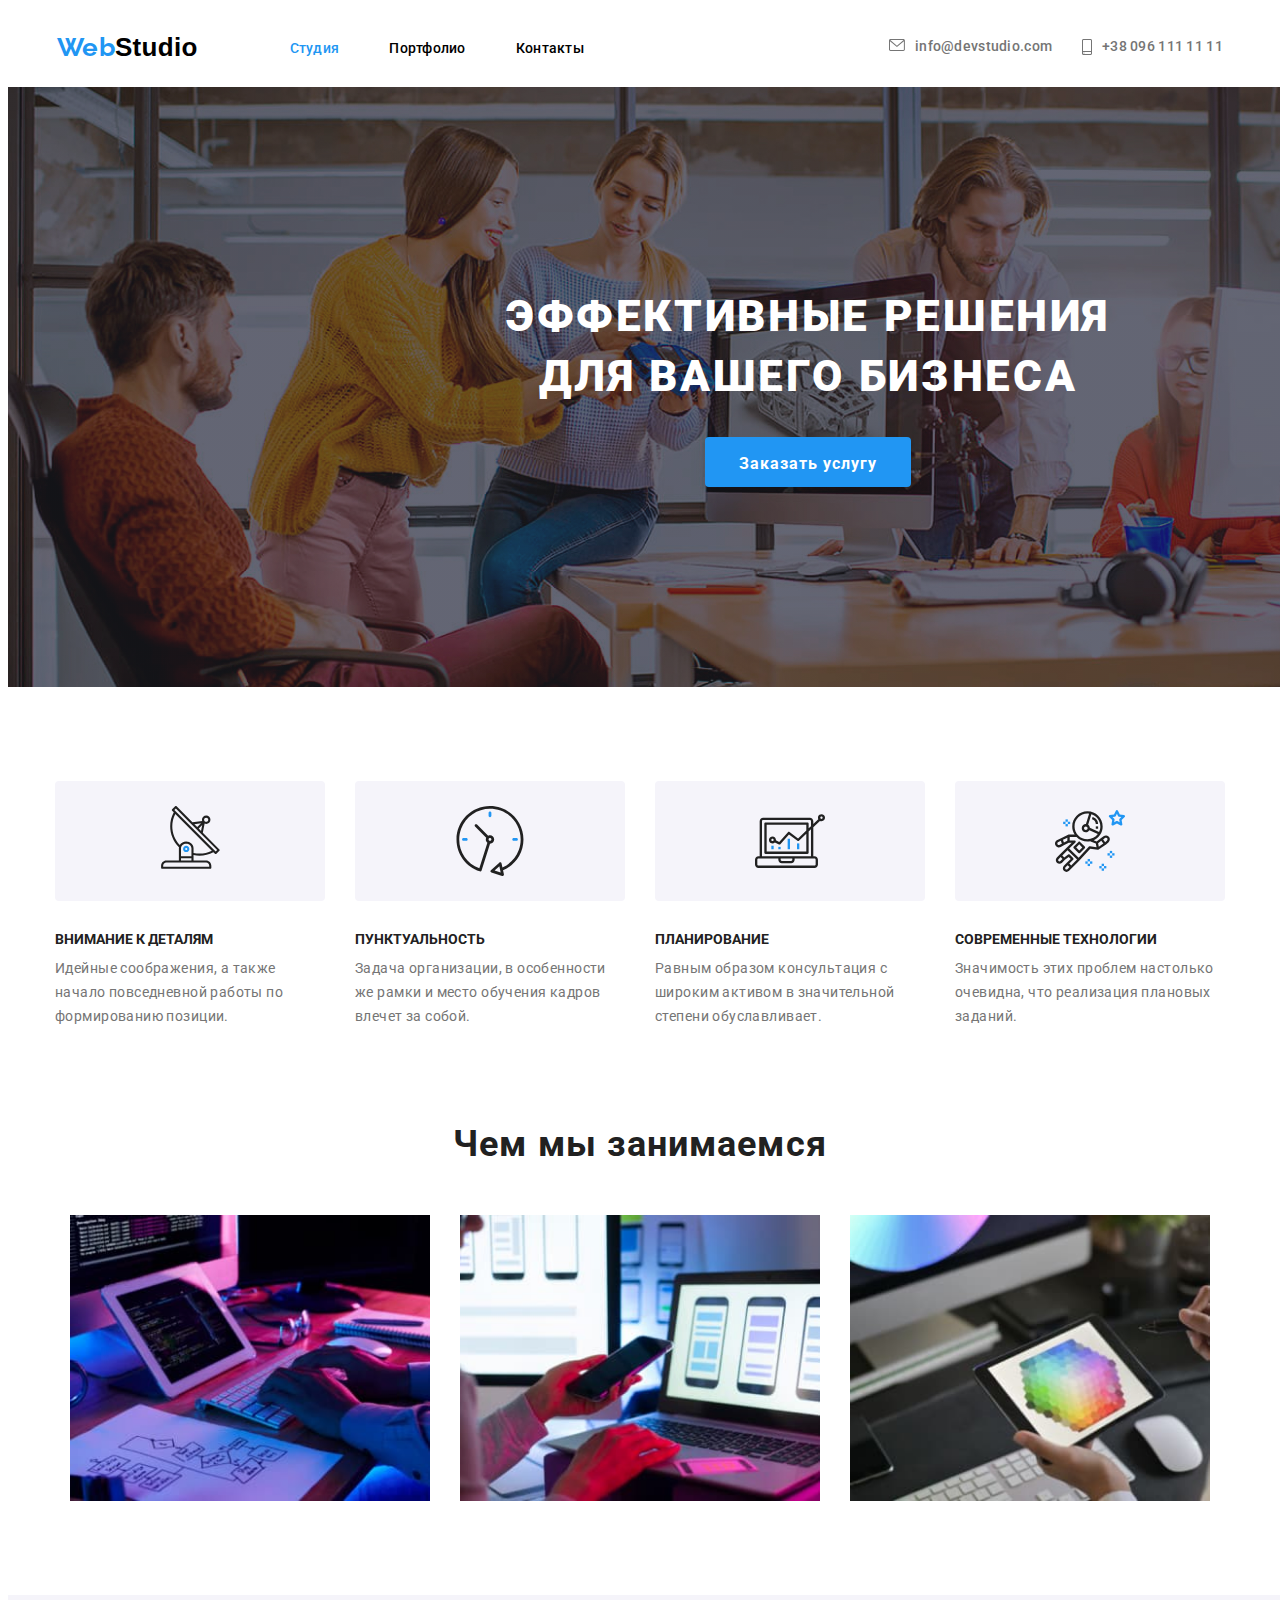
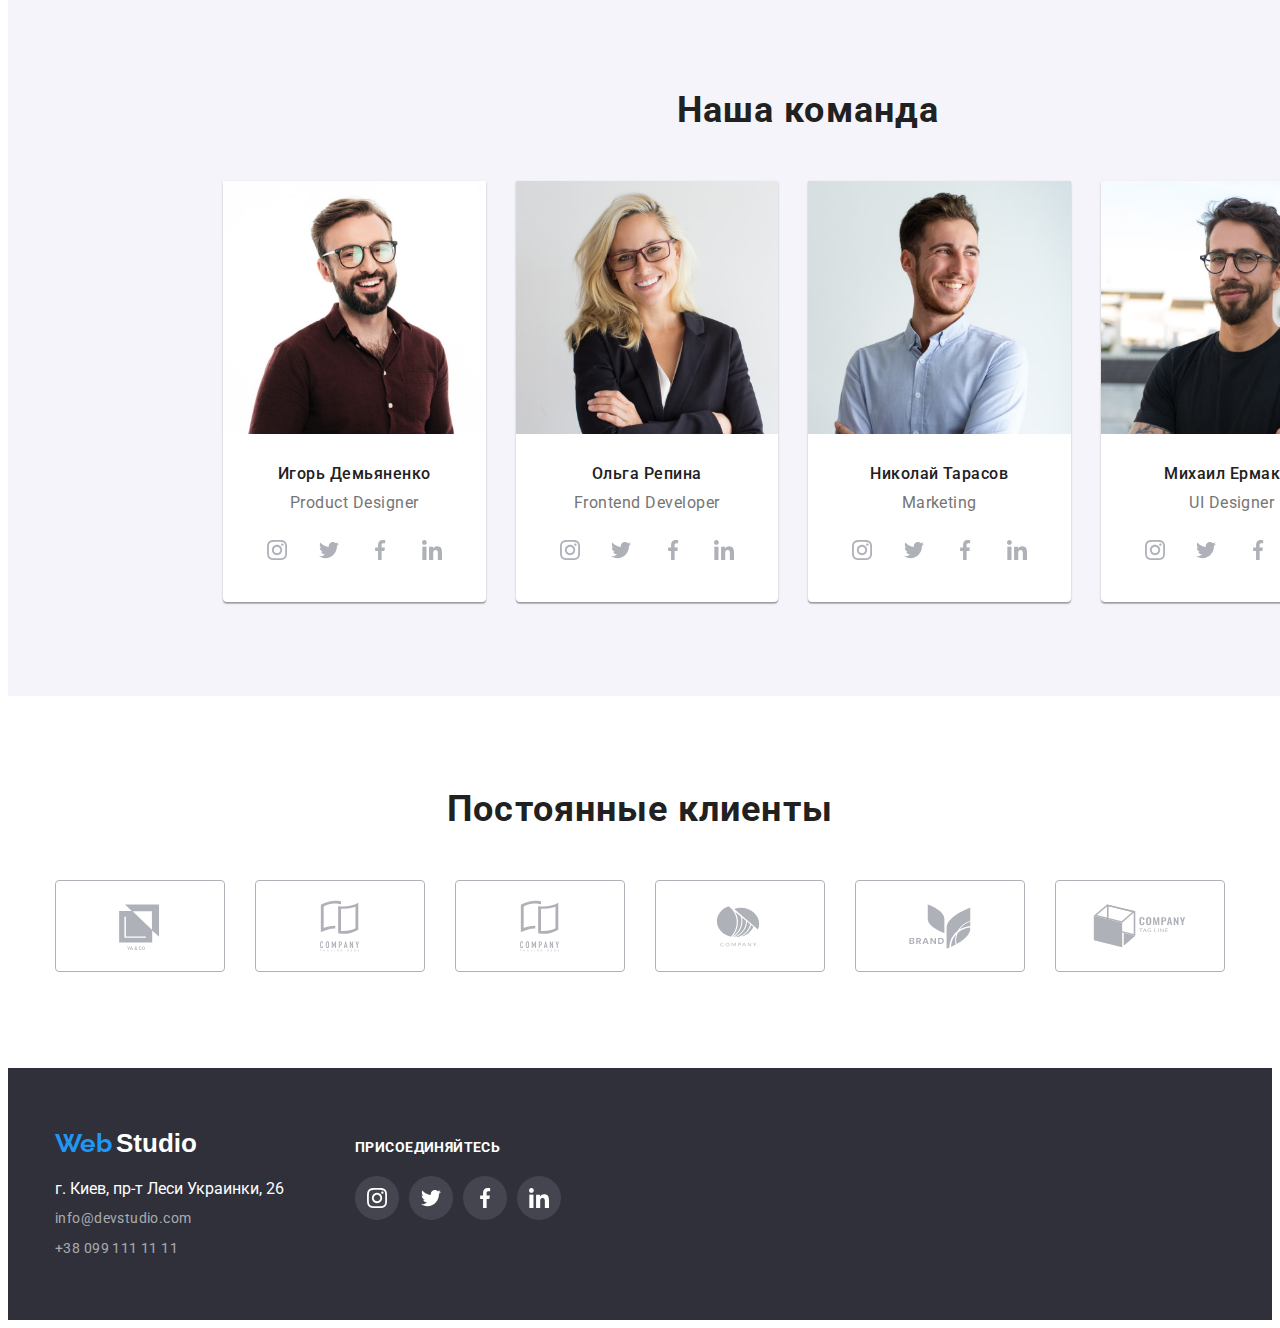
==== commit 96f8841e: "Add files via upload" ====
--- a/index.html
+++ b/index.html
@@ -316,7 +316,7 @@
 <footer>
     <div class="footer">
         <div class="footer-adress-list">
-            <a class="logo link" href="/">
+            <a class="logo-footer link" href="/">
                 <span class="web">Web</span>
                 <span class="studio">Studio</span>
             </a>
--- a/styles.css
+++ b/styles.css
@@ -21,8 +21,8 @@
 p {
   margin-top: 0;
   margin-bottom: 0;
-
-}
+}
+
 body {
     font-family: 'Roboto', sans-serif;
     font-style: normal;
@@ -104,6 +104,7 @@
 .navigation a:focus,
 .navigation-list a:hover,
 .navigation-list a:focus {
+    display: block;
     color: var(--accent-color);
 }
 .web {
@@ -148,6 +149,7 @@
 .mail:focus,
 .tel:hover,
 .tel:focus {
+    display: block;
     color: var(--accent-color);
 }
 
@@ -320,7 +322,6 @@
     justify-content: space-between;
     margin-top: 16px;
 }
-
 .social-list-link {
     display: flex;
     align-items: center;
@@ -334,13 +335,13 @@
 .social-list-link:focus {
     background-color: var(--accent-color);
 }
-.social-list-icon, .clients-list-icon {
-    fill: var(--icons-color);
-}
 .social-list-link:hover .social-list-icon,
 .social-list-link:focus .social-list-icon {
     fill: var(--white-color);
 }
+.social-list-icon, .clients-list-icon {
+    fill: var(--icons-color);
+}
 .all-clients {
     padding-top: 92px;
     padding-bottom: 96px;
@@ -351,6 +352,12 @@
     justify-content: center;
 }
 .clients-list {
+    display: flex;
+}
+.clients-list:not(:last-child) {
+    margin-right: 30px;
+}
+.clients-list-link {
     display: flex;
     text-align: center;
     justify-content: center;
@@ -358,17 +365,11 @@
     height: 92px;
     border: 1px solid var(--icons-color);
     border-radius: 4px;
-}
-.clients-list:not(:last-child) {
-    margin-right: 30px;
-}
-.clients-list:hover,
-.clients-list:focus {
-    fill: var(--accent-color);
+    padding: 16px 32px;
+}
+.clients-list-link:hover,
+.clients-list-link:focus {
     border: 1px solid var(--accent-color);
-}
-.clients-list-link {
-   margin: 16px 32px;
 }
 .clients-list-link:hover .clients-list-icon,
 .clients-list-link:focus .clients-list-icon {
@@ -402,7 +403,6 @@
     letter-spacing: 0.03em;
     color: rgba(255, 255, 255, 0.6);
 }
-
 address .mail {
     display: block;
     margin-top: 9px;
@@ -412,8 +412,11 @@
     min-width: 230px;
     margin-right: 70px;
 }
+.logo-footer {
+    display: inline-block;
+}
 .footer-social-links {
-    min-width: 206px;
+    display: block;
 }
 .footer-text {
     font-family: 'Roboto',sans-serif;
@@ -426,7 +429,6 @@
     text-transform: uppercase;
     color: var(--white-color);
     margin-bottom: 20px;
-
 }
 .footer-items {
     display: flex;
@@ -434,22 +436,21 @@
 .footer-list:not(:last-child) {
     margin-right: 10px;
 }
-
 .footer-social-list-link {
     display: flex;
     align-items: center;
     justify-content: center;
     width: 44px;
     height: 44px;
-    background-color: rgba(255, 255, 255, 0.1);
+    background-color: #44454E;
     border-radius: 50%;
+}
+.footer-icons {
+    fill: var(--white-color);
 }
 .footer-social-list-link:hover,
 .footer-social-list-link:focus {
     background-color: var(--accent-color);
-}
-.footer-icons {
-    fill: var(--white-color);
 }
 .portfolio-header {
     border-bottom: 1px solid #ECECEC;
@@ -500,8 +501,8 @@
 .gallery-list:nth-child(3n) {
     margin-right: 0;
 }
-.gallery-card:hover,
-.gallery-card:focus {
+.gallery-card a:hover,
+.gallery-card a:focus {
     box-shadow: 2px 6px 8px 1px rgba(0, 0, 0, 0.3);;
   
 }
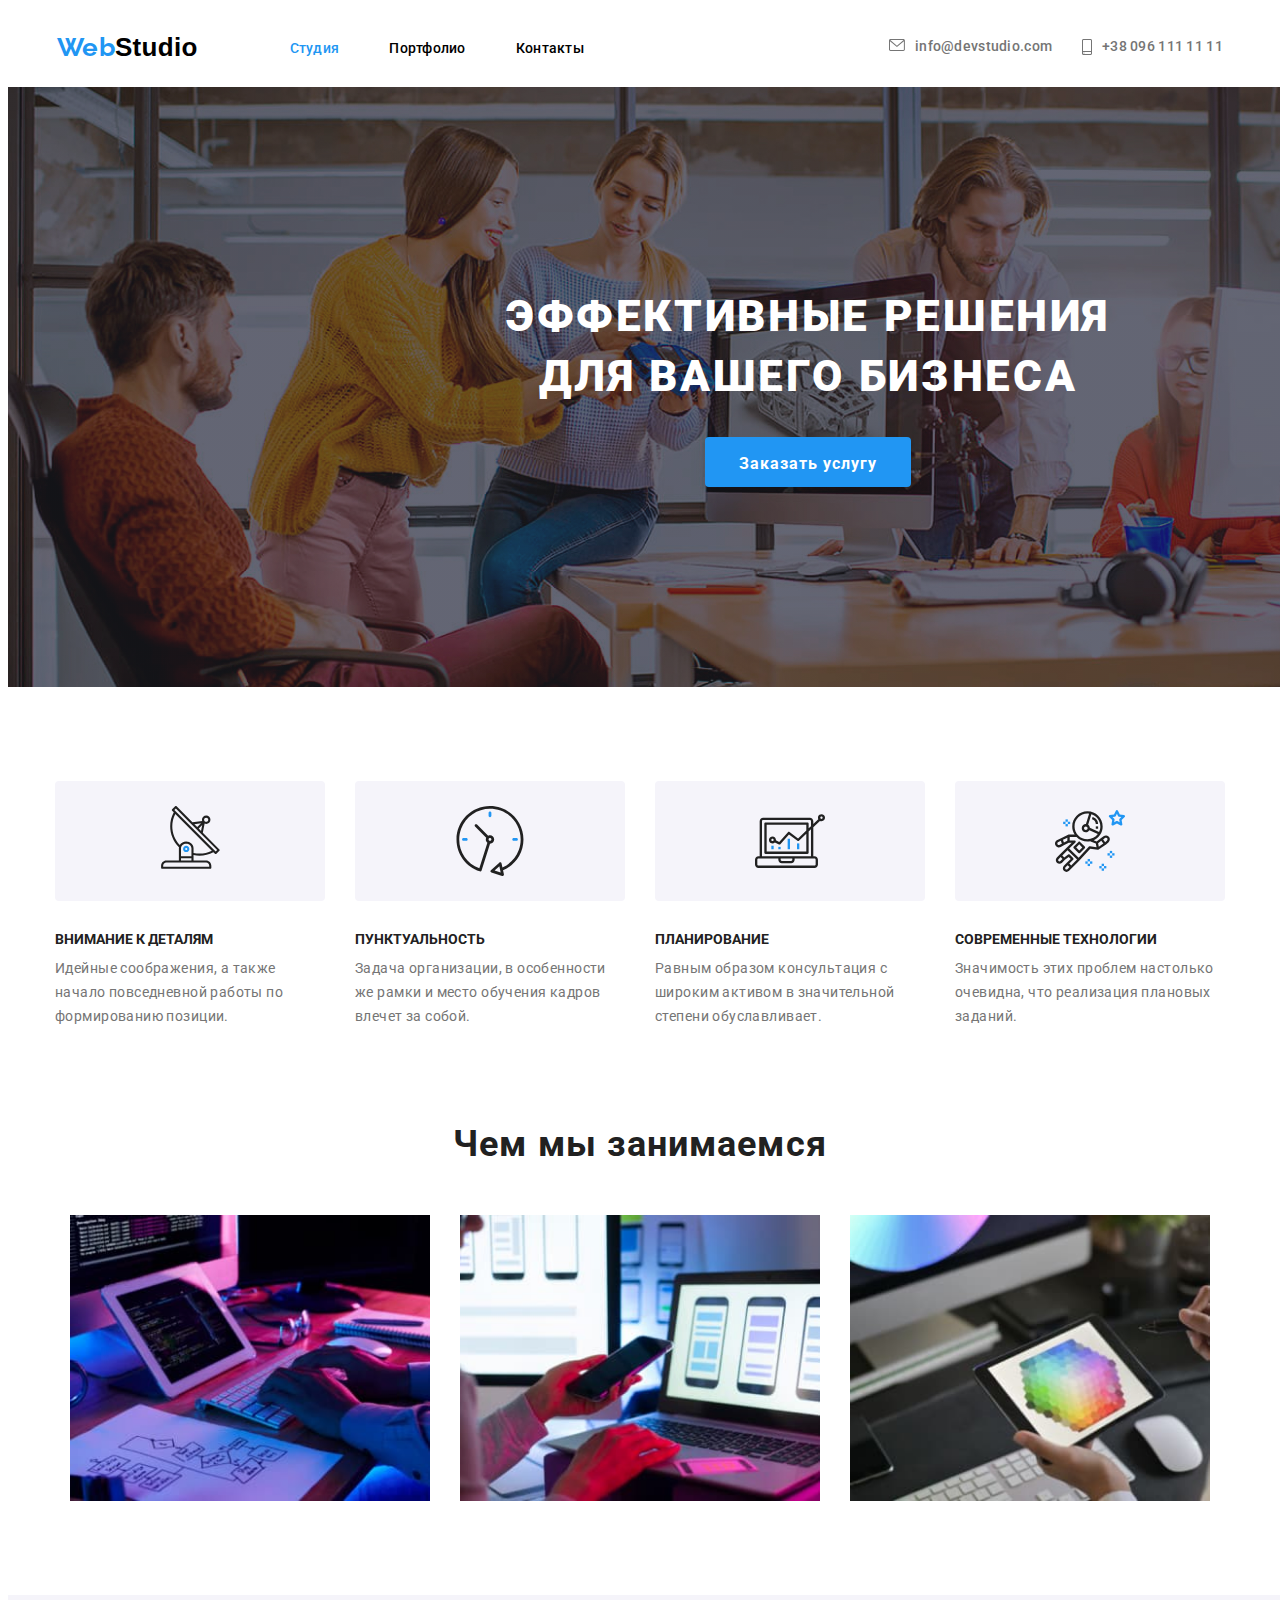
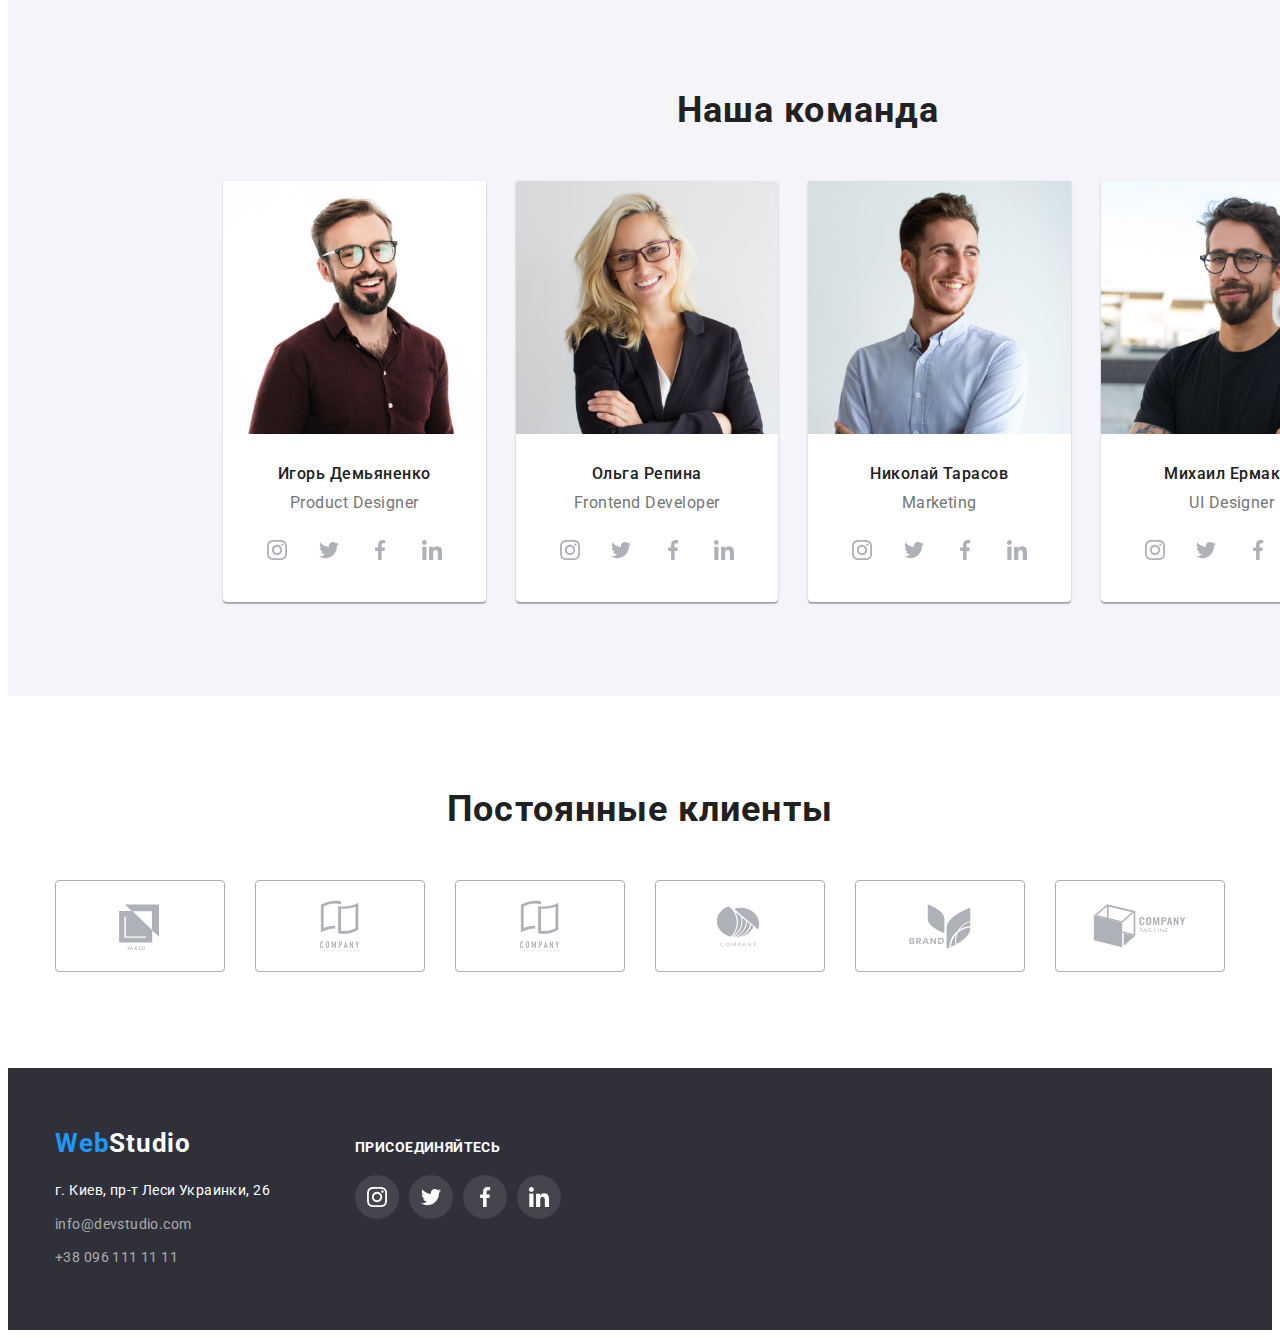
==== commit cb670edd: "Add files via upload" ====
--- a/index.html
+++ b/index.html
@@ -313,46 +313,46 @@
     </section>
 </main>
 <!--Футер-->
-<footer>
-    <div class="footer">
-        <div class="footer-adress-list">
-            <a class="logo-footer link" href="/">
-                <span class="web">Web</span>
-                <span class="studio">Studio</span>
-            </a>
-            <address class="footer-address">
-                <p class="address">г. Киев, пр-т Леси Украинки, 26</p>
-                <a class="mail link" href="mailto:info@devstudio.com">info@devstudio.com</a>
-                <a class="tel link" href="tel:+380991111111">+38 099 111 11 11</a>
-            </address>
-        </div>
-        <div class="footer-social-links">
-            <p class="footer-text">Присоединяйтесь</p>
-            <ul class="footer-items">
-                <li class="footer-list list">
-                    <a class="footer-social-list-link">
-                        <svg class="footer-icons" width="20" height="20">
+<footer class="footer">
+    <div class="footer-container container">
+        <div class="contacts-footer">
+            <a href="./index.html" class="logo-footer">Web<span class="studio-logo-footer">Studio</span></a>
+            <address class="address">г. Киев, пр-т Леси Украинки, 26</address>
+            
+            <ul class="list">
+                <li class="contacts-footer-list"><a href="mailto:info@devstudio.com"
+                        class="contacts-footer">info@devstudio.com</a></li>
+                <li class="contacts-footer-li"><a href="tel:+380961111111" class="contacts-footer">+38 096 111 11 11</a>
+                </li>
+            </ul>
+        </div>
+        <div class="social-footer">
+            <p class="join-social">присоединяйтесь</p>
+            <ul class="footer-social-list">
+                <li class="social-footer-item list">
+                    <a href="" class="social-footer-link">
+                        <svg class="social-footer-icon" width="20" height="20">
                             <use href="./images/sprite.svg#icon-instagram"></use>
                         </svg>
                     </a>
                 </li>
-                <li class="footer-list list">
-                    <a class="footer-social-list-link">
-                        <svg class="footer-icons" width="20" height="20">
+                <li class="social-footer-item list">
+                    <a href="" class="social-footer-link">
+                        <svg class="social-footer-icon" width="20" height="20">
                             <use href="./images/sprite.svg#icon-twitter"></use>
                         </svg>
                     </a>
                 </li>
-                <li class="footer-list list">
-                    <a class="footer-social-list-link">
-                        <svg class="footer-icons" width="20" height="20">
+                <li class="social-footer-item list">
+                    <a href="" class="social-footer-link">
+                        <svg class="social-footer-icon" width="20" height="20">
                             <use href="./images/sprite.svg#icon-facebook"></use>
                         </svg>
                     </a>
                 </li>
-                <li class="footer-list list">
-                    <a class="footer-social-list-link">
-                        <svg class="footer-icons" width="20" height="20">
+                <li class="social-footer-item list">
+                    <a href="" class="social-footer-link">
+                        <svg class="social-footer-icon" width="20" height="20">
                             <use href="./images/sprite.svg#icon-linkedin"></use>
                         </svg>
                     </a>
@@ -360,7 +360,6 @@
             </ul>
         </div>
     </div>
-   
 </footer>
 </body>
 </html>--- a/styles.css
+++ b/styles.css
@@ -375,82 +375,106 @@
 .clients-list-link:focus .clients-list-icon {
     fill: var(--accent-color);
 }
-footer {
-    height: 252px;
+.footer {
     background-color: var(--bg-color);
-}
-footer .studio,
-footer .address {
+    padding-top: 60px;
+    padding-bottom: 60px;
+}
+
+.logo-footer {
+    display: inline-block;
+
+    margin-bottom: 20px;
+    font-family: 'Roboto', sans-serif;
+    font-weight: 700;
+    font-size: 26px;
+    line-height: 1.19;
+    letter-spacing: 0.03em;
+    color: var(--accent-color);
+    text-decoration: none;
+}
+
+.studio-logo-footer {
     color: var(--white-color);
 }
-.footer {
+
+.address {
+    margin-bottom: 10px;
+    font-style: normal;
+    font-size: 14px;
+    line-height: 1.7;
+    letter-spacing: 0.03em;
+    color: var(--white-color);
+}
+
+.contacts-footer-list:not(:last-child) {
+    margin-bottom: 10px;
+}
+
+.contacts-footer {
+    font-weight: 400;
+    font-size: 14px;
+    line-height: 1.7;
+    letter-spacing: 0.03em;
+    color: rgba(255, 255, 255, 0.6);
+    text-decoration: none;
+}
+
+.contacts-footer:hover,
+.contacts-footer:focus {
+    color: var(--accent-color);
+}
+
+.footer-container {
     display: flex;
     align-items: baseline;
-    width: 1200px;
-    margin-left: auto;
-    margin-right: auto;
-    padding: 60px 15px;
-}
-.footer-address {
-    margin-top: 20px;
-}
-.footer-address a {
-    font-family: 'Roboto', sans-serif;
-    font-style: normal;
-    font-weight: normal;
-    font-size: 14px;
-    line-height: 1.71;
-    letter-spacing: 0.03em;
-    color: rgba(255, 255, 255, 0.6);
-}
-address .mail {
-    display: block;
-    margin-top: 9px;
-    margin-bottom: 6px;
-}
-.footer-adress-list {
+}
+
+.contacts-footer {
     min-width: 230px;
     margin-right: 70px;
 }
-.logo-footer {
-    display: inline-block;
-}
-.footer-social-links {
+
+.social-footer {
     display: block;
-}
-.footer-text {
-    font-family: 'Roboto',sans-serif;
-    font-style: normal;
+    align-items: center;
+}
+
+.footer-social-list {
+    display: flex;
+}
+
+.social-footer-item:not(:last-child) {
+    margin-right: 10px;
+}
+
+.social-footer-link {
+    display: flex;
+    align-items: center;
+    justify-content: center;
+    width: 44px;
+    height: 44px;
+    border-radius: 50%;
+    background-color: #44454E;
+}
+
+.social-footer-icon {
+    fill: var(--white-color);
+}
+
+.social-footer-link:hover,
+.social-footer-link:focus {
+    background-color: var(--accent-color)
+}
+
+.join-social {
+    margin-bottom: 20px;
     font-weight: 700;
     font-size: 14px;
-    font-weight: 16px;
-    line-height: 1.14;
+    line-height: 16px;
     letter-spacing: 0.03em;
     text-transform: uppercase;
     color: var(--white-color);
-    margin-bottom: 20px;
-}
-.footer-items {
-    display: flex;
-}
-.footer-list:not(:last-child) {
-    margin-right: 10px;
-}
-.footer-social-list-link {
-    display: flex;
-    align-items: center;
-    justify-content: center;
-    width: 44px;
-    height: 44px;
-    background-color: #44454E;
-    border-radius: 50%;
-}
-.footer-icons {
-    fill: var(--white-color);
-}
-.footer-social-list-link:hover,
-.footer-social-list-link:focus {
-    background-color: var(--accent-color);
 }
 .portfolio-header {
     border-bottom: 1px solid #ECECEC;
